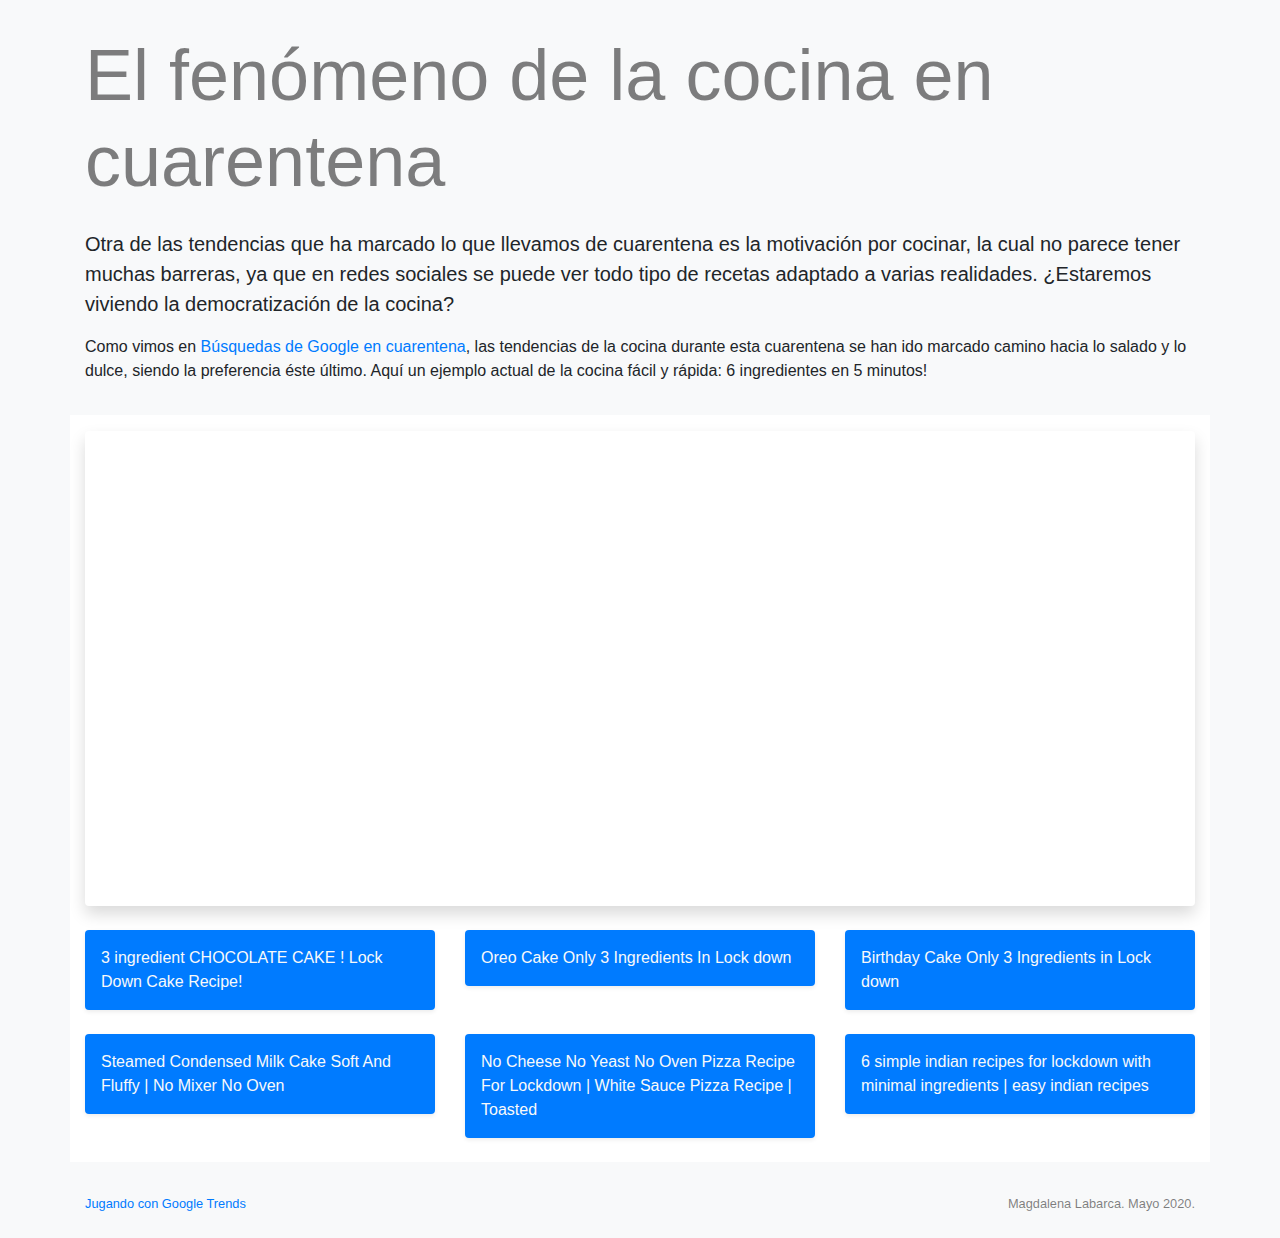
==== index.html @ 509606ce "Add files via upload" ====
<!doctype html>
<html lang="es">

<head>
    <meta charset="utf-8">
    <meta name="viewport" content="width=device-width, initial-scale=1, shrink-to-fit=no">
    <!-- NO OLVIDES LOS METADATOS -->
    <link rel="stylesheet" href="https://stackpath.bootstrapcdn.com/bootstrap/4.4.1/css/bootstrap.min.css" integrity="sha384-Vkoo8x4CGsO3+Hhxv8T/Q5PaXtkKtu6ug5TOeNV6gBiFeWPGFN9MuhOf23Q9Ifjh" crossorigin="anonymous">
    <title>Bootstrap</title>
</head>

<body class="bg-light">
    <div class="container py-3">
        <div class="row">
            <header class="col-12 mb-3">
                <h1 class="display-3 text-black-50 py-3">El fenómeno de la cocina en cuarentena</h1>
                <p class="lead">Otra de las tendencias que ha marcado lo que llevamos de cuarentena es la motivación por cocinar, la cual no parece tener muchas barreras, ya que en redes sociales se puede ver todo tipo de recetas adaptado a varias realidades. ¿Estaremos viviendo la democratización de la cocina?</p>
                <p>Como vimos en <a href="https://maidalw.github.io/clase-09/page-2.html">Búsquedas de Google en cuarentena</a>, las tendencias de la cocina durante esta cuarentena se han ido marcado camino hacia lo salado y lo dulce, siendo la preferencia éste último. Aquí un ejemplo actual de la cocina fácil y rápida: 6 ingredientes en 5 minutos!</p>
            </header>
            <section class="col-12 pt-3 bg-white">
                <div class="embed-responsive embed-responsive-21by9 mb-4 rounded shadow">
                  <iframe class="embed-responsive-item" src="https://www.youtube.com/embed/olHw-8py9K0"frameborder="0" allow="accelerometer; autoplay; encrypted-media; gyroscope; picture-in-picture" allowfullscreen></iframe>
                </div>
                <div class="row" id="articulos">
                    <!-- Ver líneas 39 a 43 -->
                </div>
            </section>
            <footer class="col-12 py-2 mt-4">
                <small class="text-black-50 d-flex justify-content-between align-items-center">
                    <span><a href="https://maidalw.github.io/clase-09/index.html">Jugando con Google Trends</a></span>
                    <span>Magdalena Labarca. Mayo 2020.</span>
                </small>
            </footer>
        </div>
    </div>
    <!-- jQuery -->
    <script src="https://code.jquery.com/jquery-3.5.1.min.js" integrity="sha256-9/aliU8dGd2tb6OSsuzixeV4y/faTqgFtohetphbbj0=" crossorigin="anonymous"></script>
    <script>
        var texto = ["3 ingredient CHOCOLATE CAKE ! Lock Down Cake Recipe!", "Oreo Cake Only 3 Ingredients In Lock down", "Birthday Cake Only 3 Ingredients in Lock down", "Steamed Condensed Milk Cake Soft And Fluffy | No Mixer No Oven", "No Cheese No Yeast No Oven Pizza Recipe For Lockdown | White Sauce Pizza Recipe | Toasted", "6 simple indian recipes for lockdown with minimal ingredients | easy indian recipes"];
        // Referencias para lo que sigue https://api.jquery.com/jquery.each/ ({ https://api.jquery.com/append/ })
        $.each( texto, function( i, frase ) {
            $("#articulos").append("<div class='col-lg-6 col-xl-4 mb-4'><article class='bg-primary text-light p-3 shadow-sm rounded'>"+frase+"</article></div>");
        });
        // Lo que sigue aprovecha Bootstrap y jQuery. Afecta a la proporción del video embebido, quitando/poniendo una clase
        $(window).bind("load resize",function() {
            var w = $(window).width();
            console.log(w);
            if (w <= 992) {
                $( "div.embed-responsive" ).removeClass( "embed-responsive-21by9" ).addClass( "embed-responsive-4by3" );
            } else {
                $( "div.embed-responsive" ).removeClass( "embed-responsive-4by3" ).addClass( "embed-responsive-21by9" );
            }
        });
    </script>
    <!-- Lo JS de Bootstrap, que dependen de jQuery -->
    <script src="https://cdn.jsdelivr.net/npm/popper.js@1.16.0/dist/umd/popper.min.js" integrity="sha384-Q6E9RHvbIyZFJoft+2mJbHaEWldlvI9IOYy5n3zV9zzTtmI3UksdQRVvoxMfooAo" crossorigin="anonymous"></script>
    <script src="https://stackpath.bootstrapcdn.com/bootstrap/4.4.1/js/bootstrap.min.js" integrity="sha384-wfSDF2E50Y2D1uUdj0O3uMBJnjuUD4Ih7YwaYd1iqfktj0Uod8GCExl3Og8ifwB6" crossorigin="anonymous"></script>
</body>

</html>
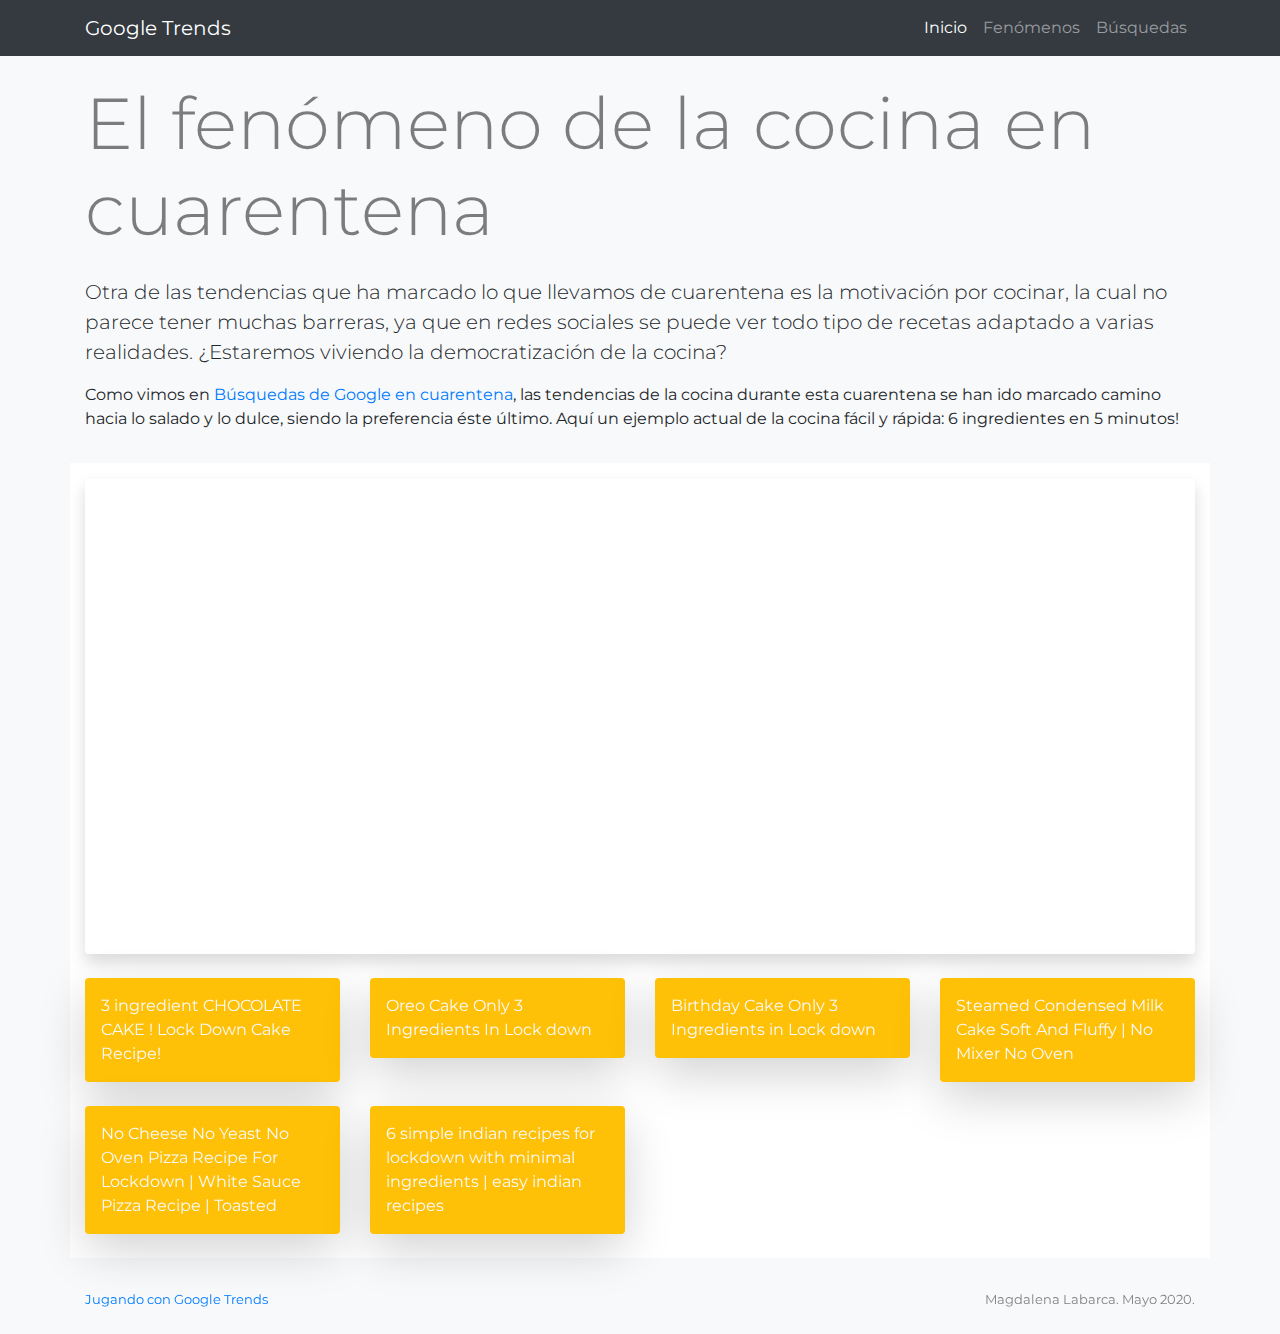
==== commit ed42472b: "Update index.html" ====
--- a/index.html
+++ b/index.html
@@ -4,12 +4,53 @@
 <head>
     <meta charset="utf-8">
     <meta name="viewport" content="width=device-width, initial-scale=1, shrink-to-fit=no">
-    <!-- NO OLVIDES LOS METADATOS -->
-    <link rel="stylesheet" href="https://stackpath.bootstrapcdn.com/bootstrap/4.4.1/css/bootstrap.min.css" integrity="sha384-Vkoo8x4CGsO3+Hhxv8T/Q5PaXtkKtu6ug5TOeNV6gBiFeWPGFN9MuhOf23Q9Ifjh" crossorigin="anonymous">
+<!-- Search Engine -->
+<meta name="description" content="La cocina fácil y rápida ha sido una de las tendencias que hasta ahora ha marcado la cuarentena, predominando lo dulce sobre lo salado.">
+<meta name="image" content="https://i.ibb.co/8dCyvyn/image-bg.jpg">
+<!-- Schema.org for Google -->
+<meta itemprop="name" content="Bootstrap">
+<meta itemprop="description" content="La cocina fácil y rápida ha sido una de las tendencias que hasta ahora ha marcado la cuarentena, predominando lo dulce sobre lo salado.">
+<meta itemprop="image" content="https://i.ibb.co/8dCyvyn/image-bg.jpg">
+<!-- Twitter -->
+<meta name="twitter:card" content="summary">
+<meta name="twitter:title" content="Bootstrap">
+<meta name="twitter:description" content="La cocina fácil y rápida ha sido una de las tendencias que hasta ahora ha marcado la cuarentena, predominando lo dulce sobre lo salado.">
+<!-- Open Graph general (Facebook, Pinterest & Google+) -->
+<meta name="og:title" content="Bootstrap">
+<meta name="og:description" content="La cocina fácil y rápida ha sido una de las tendencias que hasta ahora ha marcado la cuarentena, predominando lo dulce sobre lo salado.">
+<meta name="og:type" content="website">    <link rel="stylesheet" href="https://stackpath.bootstrapcdn.com/bootstrap/4.4.1/css/bootstrap.min.css" integrity="sha384-Vkoo8x4CGsO3+Hhxv8T/Q5PaXtkKtu6ug5TOeNV6gBiFeWPGFN9MuhOf23Q9Ifjh" crossorigin="anonymous">
+<style>
+    @import url('https://fonts.googleapis.com/css2?family=Montserrat:wght@300&display=swap');
+    body{
+    font-family: 'Montserrat', sans-serif;
+    }
+</style>
     <title>Bootstrap</title>
 </head>
 
-<body class="bg-light">
+<body class="bg-light pt-5">
+
+     <nav class="navbar navbar-expand-md navbar-dark fixed-top bg-dark">
+        <div class="container">
+  <a class="navbar-brand" href="index.html">Google Trends</a>
+  <button class="navbar-toggler" type="button" data-toggle="collapse" data-target="#navbarCollapse" aria-controls="navbarCollapse" aria-expanded="false" aria-label="Toggle navigation">
+    <span class="navbar-toggler-icon"></span>
+  </button>
+  <div class="collapse navbar-collapse" id="navbarCollapse">
+    <ul class="navbar-nav ml-auto">
+      <li class="nav-item active">
+        <a class="nav-link" href="index.html">Inicio<span class="sr-only">(current)</span></a>
+      </li>
+      <li class="nav-item">
+        <a class="nav-link" href="page-1.html">Fenómenos</a>
+      </li>
+      <li class="nav-item">
+        <a class="nav-link" href="page-2.html">Búsquedas</a>
+      </li>
+    </ul>
+  </div>
+</div>
+</nav>
     <div class="container py-3">
         <div class="row">
             <header class="col-12 mb-3">
@@ -39,7 +80,7 @@
         var texto = ["3 ingredient CHOCOLATE CAKE ! Lock Down Cake Recipe!", "Oreo Cake Only 3 Ingredients In Lock down", "Birthday Cake Only 3 Ingredients in Lock down", "Steamed Condensed Milk Cake Soft And Fluffy | No Mixer No Oven", "No Cheese No Yeast No Oven Pizza Recipe For Lockdown | White Sauce Pizza Recipe | Toasted", "6 simple indian recipes for lockdown with minimal ingredients | easy indian recipes"];
         // Referencias para lo que sigue https://api.jquery.com/jquery.each/ ({ https://api.jquery.com/append/ })
         $.each( texto, function( i, frase ) {
-            $("#articulos").append("<div class='col-lg-6 col-xl-4 mb-4'><article class='bg-primary text-light p-3 shadow-sm rounded'>"+frase+"</article></div>");
+            $("#articulos").append("<div class='col-md-6 col-lg-4 col-xl-3 mb-4'><article class='bg-warning text-light p-3 shadow-lg rounded'>"+frase+"</article></div>");
         });
         // Lo que sigue aprovecha Bootstrap y jQuery. Afecta a la proporción del video embebido, quitando/poniendo una clase
         $(window).bind("load resize",function() {
@@ -57,4 +98,4 @@
     <script src="https://stackpath.bootstrapcdn.com/bootstrap/4.4.1/js/bootstrap.min.js" integrity="sha384-wfSDF2E50Y2D1uUdj0O3uMBJnjuUD4Ih7YwaYd1iqfktj0Uod8GCExl3Og8ifwB6" crossorigin="anonymous"></script>
 </body>
 
-</html>+</html>
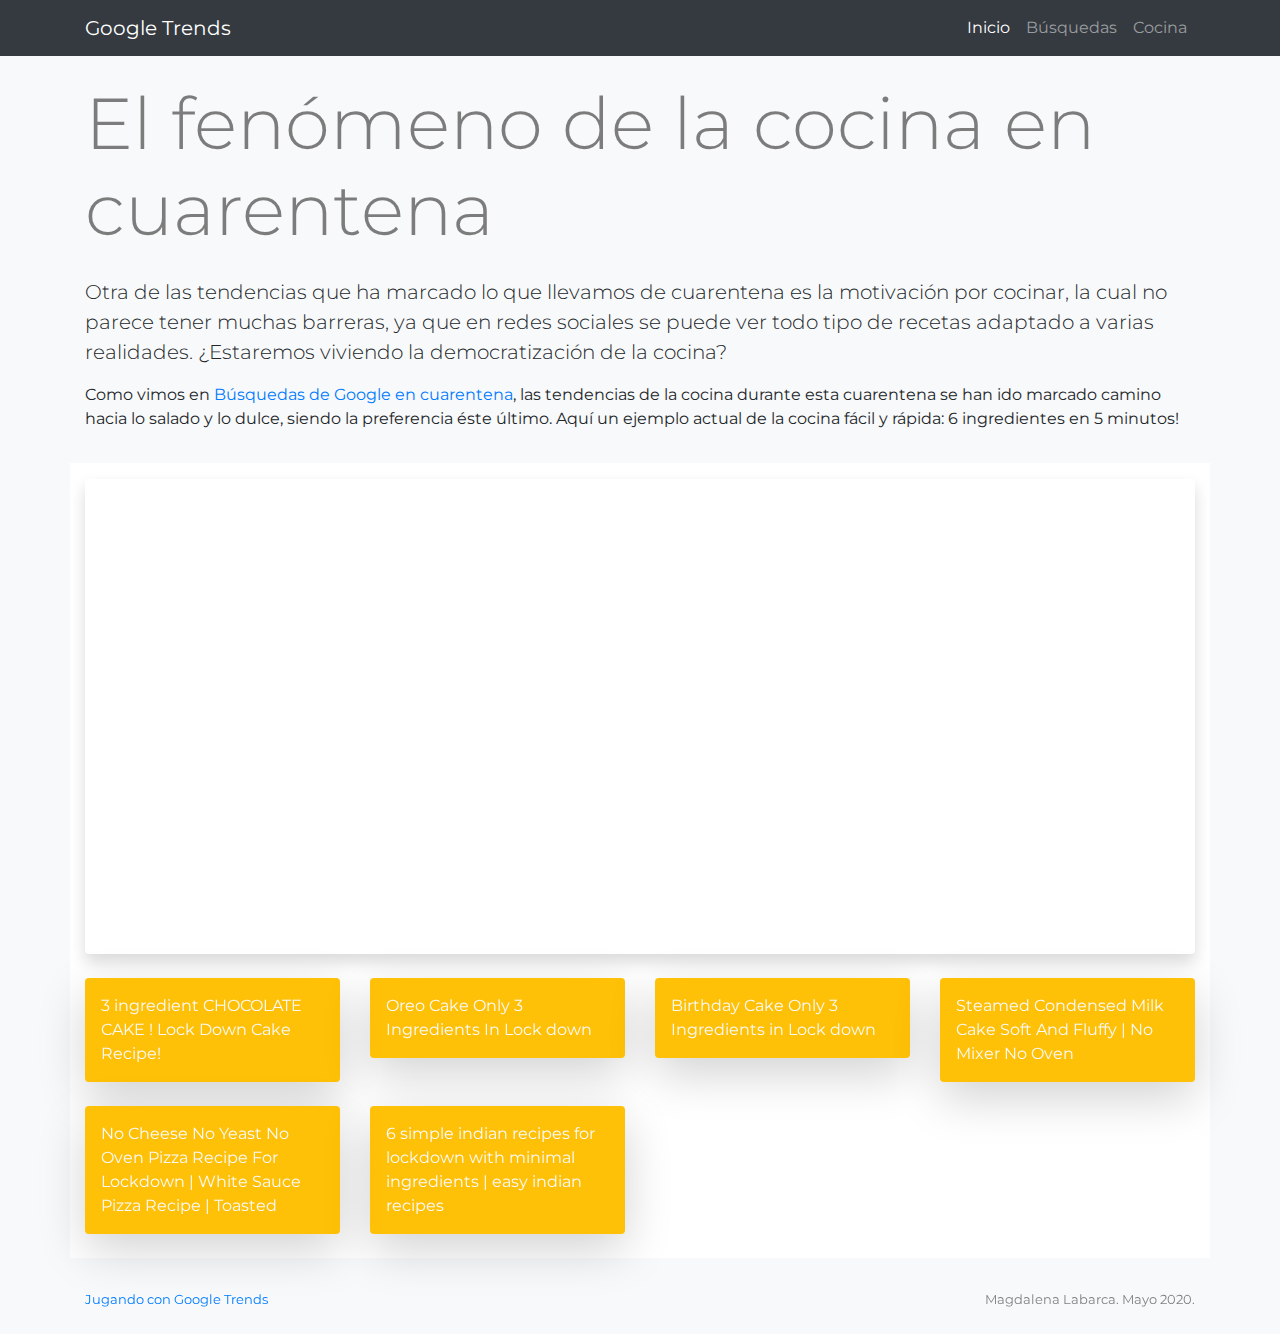
==== commit 817645fa: "Add files via upload" ====
--- a/index.html
+++ b/index.html
@@ -25,7 +25,7 @@
     font-family: 'Montserrat', sans-serif;
     }
 </style>
-    <title>Bootstrap</title>
+    <title>Jugando con Google Trends</title>
 </head>
 
 <body class="bg-light pt-5">
@@ -39,13 +39,13 @@
   <div class="collapse navbar-collapse" id="navbarCollapse">
     <ul class="navbar-nav ml-auto">
       <li class="nav-item active">
-        <a class="nav-link" href="index.html">Inicio<span class="sr-only">(current)</span></a>
+        <a class="nav-link" href="index.html">Inicio</a>
       </li>
       <li class="nav-item">
-        <a class="nav-link" href="page-1.html">Fenómenos</a>
+        <a class="nav-link" href="page-1.html">Búsquedas</a>
       </li>
       <li class="nav-item">
-        <a class="nav-link" href="page-2.html">Búsquedas</a>
+        <a class="nav-link" href="page-2.html">Cocina</a>
       </li>
     </ul>
   </div>
@@ -98,4 +98,4 @@
     <script src="https://stackpath.bootstrapcdn.com/bootstrap/4.4.1/js/bootstrap.min.js" integrity="sha384-wfSDF2E50Y2D1uUdj0O3uMBJnjuUD4Ih7YwaYd1iqfktj0Uod8GCExl3Og8ifwB6" crossorigin="anonymous"></script>
 </body>
 
-</html>
+</html>